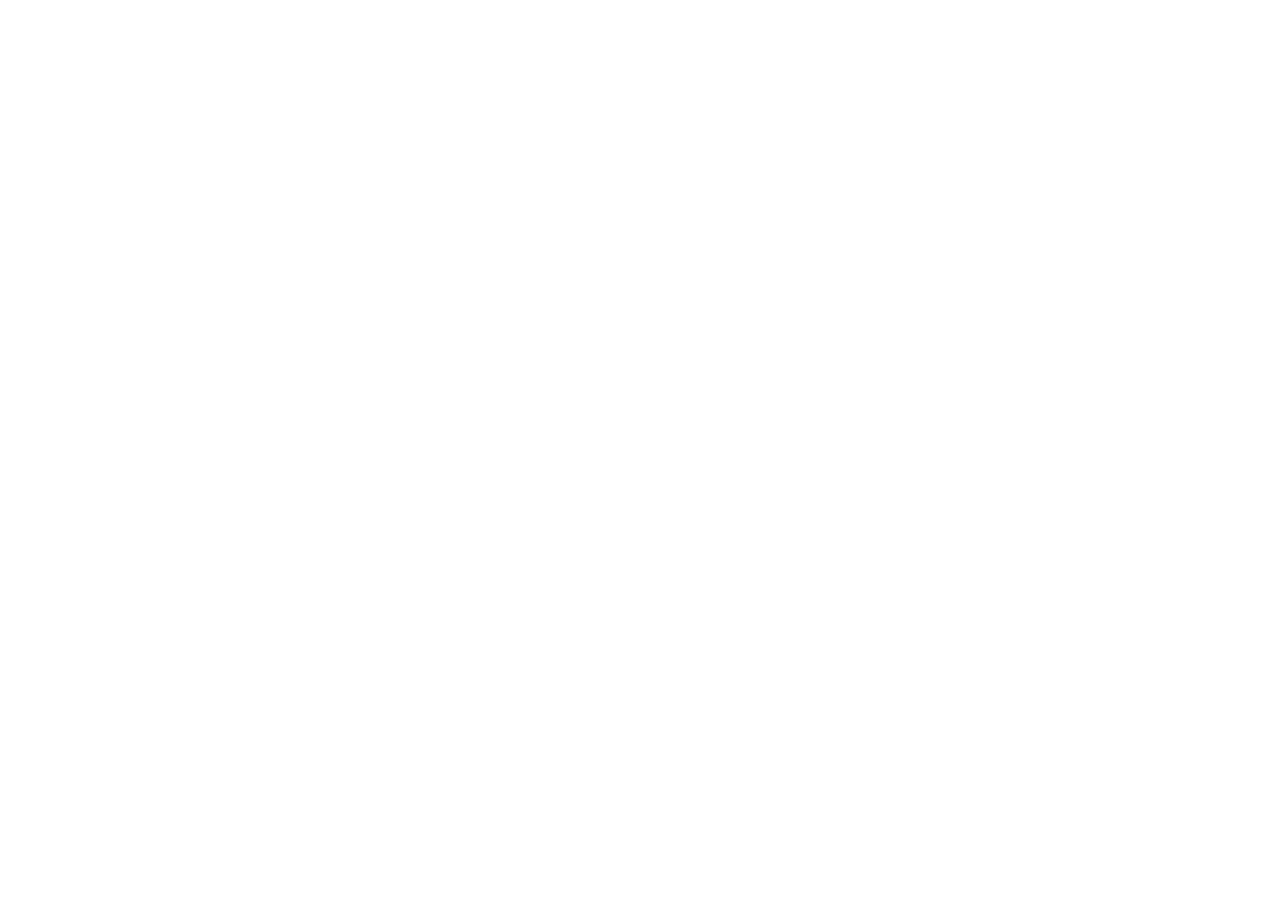
==== order.html @ 058b5568 "logo" ====
<!DOCTYPE html>
<html lang="en">
<head>
    <meta charset="UTF-8">
    <meta http-equiv="X-UA-Compatible" content="IE=edge">
    <meta name="viewport" content="width=device-width, initial-scale=1.0">
    <title>Romsem</title>
    <link rel="icon" sizes="16x16" href="./img/logo.png">
</head>
<body>
    
</body>
</html>
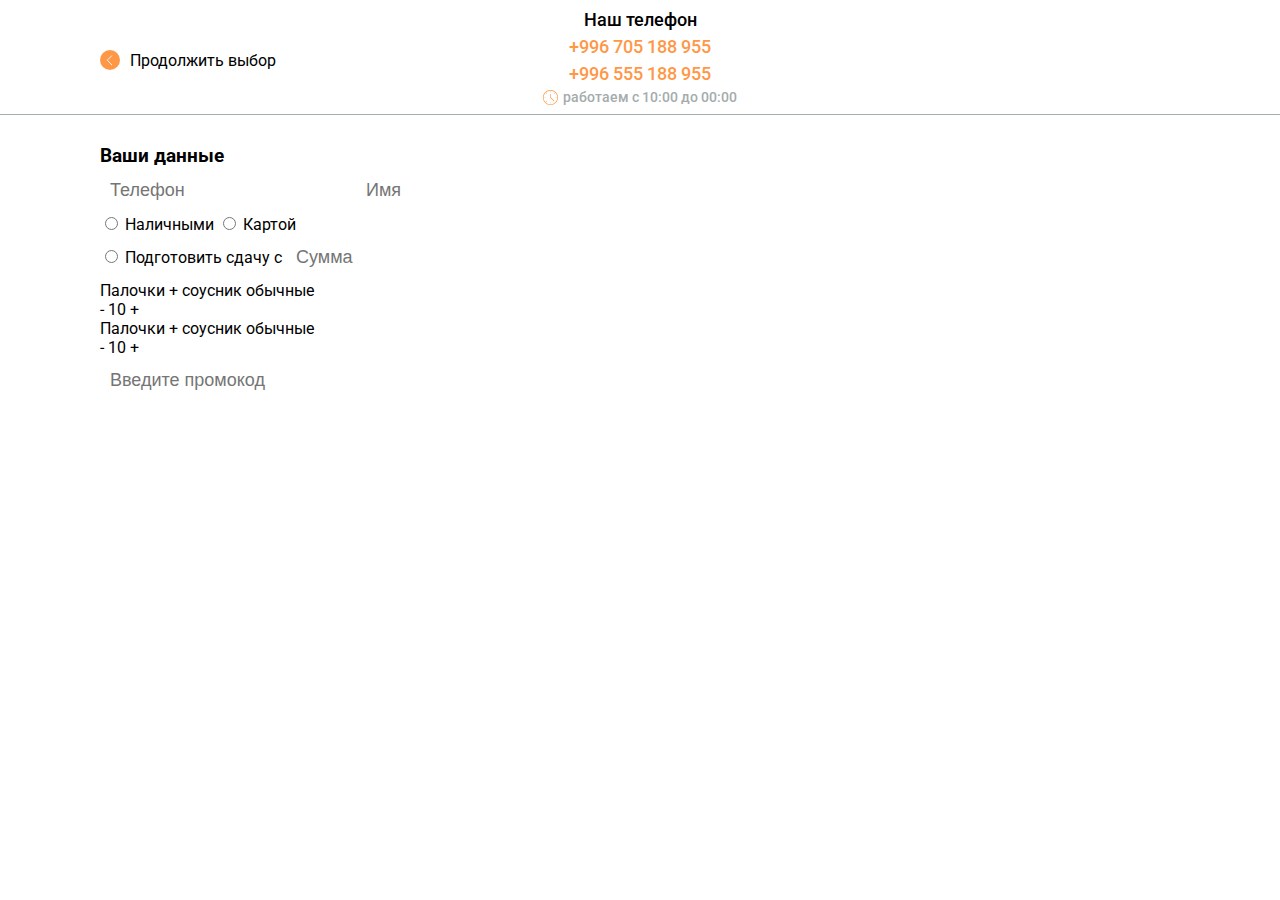
==== commit 8046a90e: "new" ====
--- a/order.html
+++ b/order.html
@@ -5,9 +5,71 @@
     <meta http-equiv="X-UA-Compatible" content="IE=edge">
     <meta name="viewport" content="width=device-width, initial-scale=1.0">
     <title>Romsem</title>
+    <link rel="stylesheet" href="./css/index.css" />
     <link rel="icon" sizes="16x16" href="./img/logo.png">
 </head>
 <body>
-    
+    <div class="oreder">
+        <header class="header">
+            <a href="./index.html" class="back">
+                <img src="./img/back.svg" alt="Продолжить выбор">
+                Продолжить выбор
+            </a>
+            <div class="contacts">
+                <h6 class="contacts__title">Наш телефон</h6>
+                <span class="contacts__phone"> +996 705 188 955</span>
+                <span class="contacts__phone"> +996 555 188 955</span>
+                <div class="contacts__time">
+                    <img src="./img/oclock.svg" alt="с 10:00 до 00:00" />
+                    <span> работаем с 10:00 до 00:00 </span>
+                </div>
+            </div>
+        </header>
+        <main>
+                <form class="order-form">
+                    <h3 class="order-form__title">
+                        Ваши данные
+                    </h3>
+                    <div class="col-6">
+                        <div class="order-form__item">
+                            <input type="text" placeholder="Телефон">
+                            <input type="text" placeholder="Имя">
+                        </div>
+                        <div class="order-form__item">
+                            <label>
+                                <input name="payment-method" type="radio">
+                                <span>Наличными</span>
+                            </label>
+                            <label>
+                                <input name="payment-method" type="radio">
+                                <span>Картой</span>
+                            </label>
+                        </div>
+                        <div class="order-form__item">
+                            <input type="radio">
+                            <span>Подготовить сдачу с</span>
+                            <input type="text" placeholder="Сумма" />
+                        </div>
+                        <div class="order-form__item">
+                            <span>Палочки + соусник обычные</span>
+                            <div>
+                                <span>-</span>
+                                <span>10</span>
+                                <span>+</span>
+                            </div>
+                        </div>
+                        <div class="order-form__item">
+                            <span>Палочки + соусник обычные</span>
+                            <div>
+                                <span>-</span>
+                                <span>10</span>
+                                <span>+</span>
+                            </div>
+                        </div>
+                        <input type="text" placeholder="Введите промокод" />
+                    </div>
+                </form>
+        </main>
+    </div>
 </body>
 </html>--- a/css/index.css
+++ b/css/index.css
@@ -0,0 +1,1888 @@
+@import url("https://fonts.googleapis.com/css2?family=Oswald:wght@300;400;500&family=Roboto:wght@100;300;400;500;700&display=swap");
+.sidebar-menu {
+  display: inline-block;
+  padding: 25px 50px;
+}
+
+.sidebar-menu hr {
+  width: 180px;
+  height: 1px;
+  background-color: #a4acad;
+  border: none;
+}
+
+.logo {
+  margin-bottom: 30px;
+}
+
+.logo__link {
+  display: -webkit-box;
+  display: -ms-flexbox;
+  display: flex;
+  -webkit-box-orient: vertical;
+  -webkit-box-direction: normal;
+      -ms-flex-direction: column;
+          flex-direction: column;
+  -webkit-box-align: center;
+      -ms-flex-align: center;
+          align-items: center;
+}
+
+.logo__text {
+  margin-top: 10px;
+  font-style: normal;
+  font-weight: normal;
+  font-size: 24px;
+  line-height: 30px;
+  color: black;
+}
+
+.logo__img {
+  width: 100px;
+  height: 100px;
+}
+
+.nav__list {
+  padding: 30px;
+}
+
+.nav__item {
+  display: -webkit-box;
+  display: -ms-flexbox;
+  display: flex;
+  -webkit-box-align: center;
+      -ms-flex-align: center;
+          align-items: center;
+  -webkit-box-pack: start;
+      -ms-flex-pack: start;
+          justify-content: flex-start;
+  margin-bottom: 30px;
+}
+
+.nav__item_locked .nav__soon {
+  display: inline;
+}
+
+.nav__icon {
+  margin-right: 20px;
+}
+
+.nav__link {
+  font-style: normal;
+  font-weight: 400;
+  font-size: 24px;
+  line-height: 1.5;
+  display: inline-block;
+  width: 100%;
+  position: relative;
+  white-space: nowrap;
+}
+
+.nav__soon {
+  font-style: normal;
+  font-weight: 400;
+  font-size: 11px;
+  line-height: 1.5;
+  display: none;
+  position: absolute;
+  right: -10px;
+  top: -10px;
+  -webkit-transform: translate(0, -50%);
+          transform: translate(0, -50%);
+  background: #eb5757;
+  border-radius: 10px;
+  padding: 2px 8px;
+  text-transform: uppercase;
+  color: #fff;
+}
+
+.header {
+  display: -webkit-box;
+  display: -ms-flexbox;
+  display: flex;
+  border-bottom: 1px solid #a4acad;
+}
+
+.header__right {
+  display: -webkit-box;
+  display: -ms-flexbox;
+  display: flex;
+  -webkit-box-align: center;
+      -ms-flex-align: center;
+          align-items: center;
+  -webkit-box-pack: justify;
+      -ms-flex-pack: justify;
+          justify-content: space-between;
+  padding: 0 40px 0 18px;
+  width: 83.33%;
+}
+
+.header__city span {
+  font-style: normal;
+  font-weight: 300;
+  font-size: 14px;
+  line-height: 1.5;
+  color: #a4acad;
+}
+
+.header__city h6 {
+  font-style: normal;
+  font-weight: 400;
+  font-size: 18px;
+  line-height: 1.5;
+  color: #000;
+}
+
+.header__search {
+  margin-left: 70px;
+  cursor: pointer;
+}
+
+.header__nav {
+  display: -webkit-box;
+  display: -ms-flexbox;
+  display: flex;
+}
+
+.header__nav ul {
+  display: -webkit-box;
+  display: -ms-flexbox;
+  display: flex;
+}
+
+.header__nav li {
+  margin-right: 10px;
+}
+
+.header__nav a {
+  font-style: normal;
+  font-weight: 400;
+  font-size: 18px;
+  line-height: 1.5;
+  color: #000;
+  -webkit-transition: 0.2s;
+  transition: 0.2s;
+}
+
+.header__nav a:hover {
+  color: #ff9846;
+}
+
+.contacts {
+  display: -webkit-box;
+  display: -ms-flexbox;
+  display: flex;
+  -webkit-box-orient: vertical;
+  -webkit-box-direction: normal;
+      -ms-flex-direction: column;
+          flex-direction: column;
+  -webkit-box-align: center;
+      -ms-flex-align: center;
+          align-items: center;
+  padding: 6px 18px;
+  border-right: 1px solid #a4acad;
+}
+
+.contacts__title {
+  font-style: normal;
+  font-weight: 500;
+  font-size: 18px;
+  line-height: 1.5;
+  color: #000;
+}
+
+.contacts__phone {
+  font-style: normal;
+  font-weight: 500;
+  font-size: 18px;
+  line-height: 1.5;
+  color: #ff9846;
+}
+
+.contacts__time {
+  display: -webkit-box;
+  display: -ms-flexbox;
+  display: flex;
+}
+
+.contacts__time span {
+  font-style: normal;
+  font-weight: 500;
+  font-size: 14px;
+  line-height: 1.5;
+  color: #a4acad;
+  margin-left: 5px;
+  white-space: nowrap;
+}
+
+.slider .swiper {
+  width: 100%;
+  max-width: 950px;
+  padding-bottom: 30px;
+}
+
+.slider .swiper img {
+  width: 100%;
+  height: 490px;
+}
+
+.slider .swiper-pagination-bullet {
+  cursor: pointer;
+  border-radius: 50%;
+  -webkit-transition: 0.2s;
+  transition: 0.2s;
+}
+
+.slider .swiper-pagination-bullet.swiper-pagination-bullet-active {
+  background: #ff9846;
+  width: 10px;
+  height: 10px;
+}
+
+.menu {
+  padding-top: 30px;
+}
+
+.menu .row {
+  margin: 0 -15px;
+}
+
+.menu-item {
+  position: relative;
+  border-radius: 5px;
+  overflow: hidden;
+  cursor: pointer;
+  height: 200px;
+  margin: 15px;
+}
+
+.menu-item__title {
+  font-style: normal;
+  font-weight: 500;
+  font-size: 24px;
+  line-height: 1.5;
+  position: absolute;
+  left: 10px;
+  bottom: 10px;
+  z-index: 1;
+  color: #fff;
+}
+
+.menu-item img {
+  -webkit-transition: 0.2s;
+  transition: 0.2s;
+  width: 100%;
+  height: 100%;
+  -o-object-fit: cover;
+     object-fit: cover;
+}
+
+.menu-item img:hover {
+  -webkit-transform: scale(1.1);
+          transform: scale(1.1);
+}
+
+.products-filter {
+  display: -webkit-box;
+  display: -ms-flexbox;
+  display: flex;
+  margin: 30px 0;
+}
+
+.products-filter__item {
+  font-style: normal;
+  font-weight: 500;
+  font-size: 24px;
+  line-height: 1.5;
+  position: relative;
+  color: #a4acad;
+  margin-right: 30px;
+}
+
+.products-filter__item::before {
+  content: "";
+  position: absolute;
+  left: 0;
+  bottom: 0;
+  width: 100%;
+  height: 2px;
+  background-color: #a4acad;
+}
+
+.products-filter__item_active {
+  color: #000;
+}
+
+.products-filter__item_active::before {
+  display: none;
+}
+
+.products-swiper {
+  overflow: hidden;
+}
+
+.products-slider {
+  position: relative;
+}
+
+.products-slider img {
+  width: 100%;
+  margin-bottom: 30px;
+}
+
+.products-slider .swiper-button-prev,
+.products-slider .swiper-button-next {
+  background-color: #000;
+  color: #fff;
+  width: 60px;
+  height: 60px;
+  border-radius: 50%;
+}
+
+.products-slider .swiper-button-prev::after,
+.products-slider .swiper-button-next::after {
+  font-size: 24px;
+}
+
+.products-slider .swiper-button-prev {
+  left: -80px;
+}
+
+.products-slider .swiper-button-next {
+  right: -80px;
+}
+
+.products-item {
+  padding: 10px 40px;
+  background-color: #fff;
+}
+
+.products-item h3 {
+  font-style: normal;
+  font-weight: 500;
+  font-size: 24px;
+  line-height: 1.5;
+  color: #000;
+  margin-bottom: 30px;
+}
+
+.products-item p {
+  font-style: normal;
+  font-weight: 400;
+  font-size: 18px;
+  line-height: 1.5;
+  color: #a4acad;
+  margin-bottom: 20px;
+}
+
+.products-item div {
+  display: -webkit-box;
+  display: -ms-flexbox;
+  display: flex;
+  -webkit-box-align: center;
+      -ms-flex-align: center;
+          align-items: center;
+  -webkit-box-pack: justify;
+      -ms-flex-pack: justify;
+          justify-content: space-between;
+  padding-top: 10px;
+  border-top: 2px solid #a4acad;
+}
+
+.products-item span {
+  font-style: normal;
+  font-weight: 500;
+  font-size: 24px;
+  line-height: 1.5;
+  color: #000;
+}
+
+.products-item button {
+  font-style: normal;
+  font-weight: 500;
+  font-size: 24px;
+  line-height: 1.5;
+  padding: 5px 40px;
+  background: #f46d40;
+  border-radius: 5px;
+  color: #f2f2f2;
+  border: none;
+  cursor: pointer;
+}
+
+.about {
+  padding: 50px 0 60px;
+  color: #000;
+  position: relative;
+  overflow: hidden;
+}
+
+.about::before {
+  content: "";
+  position: absolute;
+  left: 0;
+  top: 0;
+  height: 100%;
+  width: 100%;
+  background-color: rgba(242, 242, 242, 0.7);
+  z-index: 1;
+  -webkit-transition: 0.3s;
+  transition: 0.3s;
+}
+
+.about.active::before {
+  top: 100%;
+}
+
+.about__title {
+  font-style: normal;
+  font-weight: 700;
+  font-size: 24px;
+  line-height: 1.5;
+}
+
+.about__description, .about__list {
+  font-style: normal;
+  font-weight: 400;
+  font-size: 18px;
+  line-height: 1.5;
+}
+
+.about__list {
+  margin: 10px 0;
+}
+
+.about__list li {
+  position: relative;
+  padding-left: 30px;
+}
+
+.about__list li::before {
+  content: "";
+  position: absolute;
+  left: 15px;
+  top: 50%;
+  -webkit-transform: translate(-50%, -50%);
+          transform: translate(-50%, -50%);
+  width: 8px;
+  height: 8px;
+  border-radius: 50%;
+  background-color: #a4acad;
+}
+
+.about__more {
+  font-style: normal;
+  font-weight: 400;
+  font-size: 24px;
+  line-height: 1.5;
+  display: -webkit-box;
+  display: -ms-flexbox;
+  display: flex;
+  -webkit-box-align: center;
+      -ms-flex-align: center;
+          align-items: center;
+  -webkit-box-pack: start;
+      -ms-flex-pack: start;
+          justify-content: flex-start;
+  position: relative;
+  z-index: 2;
+  margin: 50px auto 0;
+  color: #f46d40;
+  border: none;
+  cursor: pointer;
+  -webkit-transition: 0.3s;
+  transition: 0.3s;
+  padding: 6px 20px 5px;
+  border-radius: 10px;
+}
+
+.about__more.active {
+  background-color: #f46d40;
+  color: #fff;
+}
+
+.about__more.active svg {
+  fill: #fff;
+  -webkit-transform: rotate(180deg);
+          transform: rotate(180deg);
+}
+
+.about__more svg {
+  -webkit-transition: 0.3s;
+  transition: 0.3s;
+  margin-left: 10px;
+}
+
+.about__description {
+  position: relative;
+}
+
+.about__description:last-of-type {
+  max-height: 80px;
+  overflow: hidden;
+  -webkit-transition: 0.3s;
+  transition: 0.3s;
+}
+
+.about__description:last-of-type::before {
+  content: "";
+  position: absolute;
+  bottom: -25px;
+  left: 0;
+  width: 100%;
+  height: 25px;
+  -webkit-transition: 0.3s;
+  transition: 0.3s;
+  -webkit-box-shadow: 0 0 40px 35px rgba(242, 242, 242, 0.7);
+          box-shadow: 0 0 40px 35px rgba(242, 242, 242, 0.7);
+}
+
+.about__description:last-of-type.active {
+  max-height: 1000px;
+}
+
+.about__description:last-of-type.active::before {
+  bottom: -100%;
+}
+
+.footer {
+  padding: 30px 100px 0;
+  max-width: 1170px;
+  margin: 0 auto;
+}
+
+.footer__row {
+  display: -webkit-box;
+  display: -ms-flexbox;
+  display: flex;
+  -ms-flex-wrap: wrap;
+      flex-wrap: wrap;
+  border-top: 2px solid #a4acad;
+  padding-top: 20px;
+}
+
+.footer-item {
+  width: 33.33%;
+  padding-bottom: 60px;
+}
+
+.footer-nav__item {
+  margin-top: 20px;
+}
+
+.footer-nav__link {
+  font-style: normal;
+  font-weight: 400;
+  font-size: 18px;
+  line-height: 1.5;
+  color: #000;
+  position: relative;
+}
+
+.footer-nav__link::before {
+  content: " ";
+  position: absolute;
+  left: 0;
+  bottom: -2px;
+  width: 100%;
+  height: 2px;
+  -webkit-transform: scale(0);
+          transform: scale(0);
+  background-color: #000;
+  -webkit-transition: 0.3s;
+  transition: 0.3s;
+}
+
+.footer-nav__link:hover::before {
+  -webkit-transform: scale(1);
+          transform: scale(1);
+}
+
+.footer-contacts {
+  border-right: 2px solid #a4acad;
+  border-left: 2px solid #a4acad;
+  -webkit-box-sizing: border-box;
+          box-sizing: border-box;
+  padding: 0 40px;
+}
+
+.footer-contacts__title {
+  font-style: normal;
+  font-weight: 500;
+  font-size: 18px;
+  line-height: 1.5;
+  color: #000;
+}
+
+.footer-contacts input {
+  font-style: normal;
+  font-weight: 500;
+  font-size: 18px;
+  line-height: 1.5;
+  color: #a4acad;
+  background-color: transparent;
+  border: none;
+  outline: none;
+  margin: 10px 0 20px;
+}
+
+.footer-contacts input::-webkit-outer-spin-button, .footer-contacts input::-webkit-inner-spin-button {
+  -webkit-appearance: none;
+  margin: 0;
+}
+
+.footer-contacts input[type="number"] {
+  -moz-appearance: textfield;
+}
+
+.footer-contacts__icons {
+  margin-top: 10px;
+  display: -webkit-box;
+  display: -ms-flexbox;
+  display: flex;
+}
+
+.footer-contacts__item {
+  margin-right: 30px;
+  opacity: 0.3;
+  -webkit-transition: 0.2s;
+  transition: 0.2s;
+}
+
+.footer-contacts__item:hover {
+  opacity: 1;
+}
+
+.footer-contacts__description {
+  font-style: normal;
+  font-weight: 400;
+  font-size: 18px;
+  line-height: 1.5;
+  color: #a4acad;
+}
+
+.footer-numbers {
+  padding: 0 40px 40px;
+  -webkit-box-sizing: border-box;
+          box-sizing: border-box;
+}
+
+.footer-numbers__link {
+  font-style: normal;
+  font-weight: 400;
+  font-size: 18px;
+  line-height: 1.5;
+  color: #a4acad;
+}
+
+.sidebar-cart {
+  padding: 55px 100px 55px 40px;
+  min-width: 430px;
+}
+
+.sidebar-cart__empty {
+  background: #f2f2f2;
+  border-radius: 5px;
+  max-width: 290px;
+  padding: 10px 0 0;
+  text-align: center;
+}
+
+.sidebar-cart h3 {
+  font-style: normal;
+  font-weight: 500;
+  font-size: 24px;
+  line-height: 1.5;
+  color: #000;
+  margin-bottom: 10px;
+}
+
+.sidebar-cart span {
+  font-style: normal;
+  font-weight: 400;
+  font-size: 18px;
+  line-height: 1.5;
+  color: #a4acad;
+}
+
+.sidebar-cart__delivery {
+  font-style: normal;
+  font-weight: 400;
+  font-size: 14px;
+  line-height: 1.5;
+  background: #ff9846;
+  border-radius: 0px 0px 5px 5px;
+  padding: 10px 30px;
+  margin-top: 30px;
+  color: #f2f2f2;
+}
+
+.sidebar-map {
+  position: relative;
+  margin-top: 20px;
+  max-width: 290px;
+  text-align: center;
+  background: #f2f2f2;
+  border-radius: 5px;
+  overflow: hidden;
+  padding-bottom: 7px;
+}
+
+.sidebar-map__geo {
+  display: -webkit-box;
+  display: -ms-flexbox;
+  display: flex;
+  -webkit-box-align: center;
+      -ms-flex-align: center;
+          align-items: center;
+  -webkit-box-pack: center;
+      -ms-flex-pack: center;
+          justify-content: center;
+  position: absolute;
+  left: 50%;
+  top: 50%;
+  background-color: #ff9846;
+  width: 60px;
+  height: 60px;
+  border-radius: 50%;
+  -webkit-transform: translate(-50%, -50%);
+          transform: translate(-50%, -50%);
+}
+
+.sidebar-map h4 {
+  font-style: normal;
+  font-weight: 500;
+  font-size: 24px;
+  line-height: 1.5;
+  margin-top: 40px;
+  color: #000;
+}
+
+main {
+  width: 1170px;
+  margin: 0 auto;
+}
+
+.reviews__container {
+  max-width: 1110px;
+  height: 1000px;
+  margin: 0 auto;
+}
+
+.reviews__title {
+  padding: 50px 0 0 0;
+  display: -webkit-box;
+  display: -ms-flexbox;
+  display: flex;
+  -webkit-box-pack: justify;
+      -ms-flex-pack: justify;
+          justify-content: space-between;
+  margin: 0 0 50px 0;
+}
+
+.reviews__title h3 {
+  font-style: normal;
+  font-weight: 500;
+  font-size: 24px;
+  line-height: 1.5;
+  color: #000;
+}
+
+.reviews__title button {
+  margin: 10px 0 0 0;
+  background-color: #000;
+  border-radius: 5px;
+  padding: 5px 25px;
+  font-style: normal;
+  font-weight: 400;
+  font-size: 18px;
+  line-height: 1.5;
+  color: #fff;
+}
+
+.reviews__item {
+  background-color: #fff;
+  margin: 0 0 25px 0;
+  padding: 10px;
+}
+
+.reviews__item__title {
+  display: -webkit-box;
+  display: -ms-flexbox;
+  display: flex;
+  -webkit-box-align: center;
+      -ms-flex-align: center;
+          align-items: center;
+  padding: 0 0 20px 0;
+}
+
+.reviews__item__title h4 {
+  padding: 0 25px 0 0;
+  font-style: normal;
+  font-weight: 500;
+  font-size: 24px;
+  line-height: 1.5;
+  color: #000;
+}
+
+.reviews__item__title h5 {
+  font-style: normal;
+  font-weight: 500;
+  font-size: 18px;
+  line-height: 1.5;
+  color: #a4acad;
+}
+
+.reviews__item__title__text p {
+  font-style: normal;
+  font-weight: 400;
+  font-size: 18px;
+  line-height: 1.5;
+  color: #000;
+}
+
+.goods__header {
+  display: -webkit-box;
+  display: -ms-flexbox;
+  display: flex;
+  -webkit-box-pack: justify;
+      -ms-flex-pack: justify;
+          justify-content: space-between;
+}
+
+.goods__title {
+  display: -webkit-box;
+  display: -ms-flexbox;
+  display: flex;
+  -webkit-box-align: center;
+      -ms-flex-align: center;
+          align-items: center;
+}
+
+.goods__title img {
+  width: 40px;
+  height: 43px;
+  margin-right: 20px;
+}
+
+.goods__title h3 {
+  font-style: normal;
+  font-weight: 400;
+  font-size: 36px;
+  line-height: 1.5;
+  color: #000;
+}
+
+.goods-sort {
+  position: relative;
+  background-color: #fff;
+  border-radius: 15px;
+  padding: 10px 15px;
+  cursor: pointer;
+  z-index: 2;
+}
+
+.goods-sort__label {
+  font-style: normal;
+  font-weight: 300;
+  font-size: 14px;
+  line-height: 1.5;
+  color: #a4acad;
+}
+
+.goods-sort__current {
+  font-style: normal;
+  font-weight: 400;
+  font-size: 18px;
+  line-height: 1.5;
+  display: inline-block;
+  color: #000;
+}
+
+.goods-sort__wrapper {
+  position: relative;
+  z-index: 1;
+  min-width: 200px;
+  display: -webkit-box;
+  display: -ms-flexbox;
+  display: flex;
+  -webkit-box-pack: justify;
+      -ms-flex-pack: justify;
+          justify-content: space-between;
+  -webkit-box-align: center;
+      -ms-flex-align: center;
+          align-items: center;
+}
+
+.goods-sort__wrapper img {
+  margin-left: 30px;
+}
+
+.goods-sort ul {
+  position: absolute;
+  top: -20px;
+  left: -15px;
+  width: 100%;
+  opacity: 0;
+  visibility: hidden;
+  z-index: -1;
+  background-color: #fff;
+  border-radius: 0 0 15px 15px;
+  padding: 10px 15px;
+  -webkit-transition: 0.2s;
+  transition: 0.2s;
+  -webkit-box-shadow: 0 20px 18px 6px rgba(0, 0, 0, 0.09);
+          box-shadow: 0 20px 18px 6px rgba(0, 0, 0, 0.09);
+}
+
+.goods-sort ul.active {
+  top: 20px;
+  opacity: 1;
+  visibility: visible;
+}
+
+.goods-sort__item {
+  font-style: normal;
+  font-weight: 400;
+  font-size: 18px;
+  line-height: 1.5;
+  margin-top: 20px;
+}
+
+.goods-sort__item_active {
+  color: #ff9846;
+}
+
+.goods-sort__item:first-of-type {
+  border-top: 2px solid #a4acad;
+  padding-top: 10px;
+  margin-top: 10px;
+}
+
+.goods__items {
+  display: -webkit-box;
+  display: -ms-flexbox;
+  display: flex;
+  -ms-flex-wrap: wrap;
+      flex-wrap: wrap;
+  margin: 0 -21px;
+}
+
+.goods .col-4 {
+  padding: 21px;
+  -webkit-box-sizing: border-box;
+          box-sizing: border-box;
+}
+
+.goods-item {
+  padding: 10px 10px;
+  background-color: #fff;
+}
+
+.goods-item img {
+  width: 100%;
+}
+
+.goods-item h3 {
+  font-style: normal;
+  font-weight: 500;
+  font-size: 24px;
+  line-height: 1.5;
+  color: #000;
+  margin-bottom: 30px;
+}
+
+.goods-item p {
+  font-style: normal;
+  font-weight: 400;
+  font-size: 18px;
+  line-height: 1.5;
+  color: #a4acad;
+  margin-bottom: 20px;
+}
+
+.goods-item div {
+  display: -webkit-box;
+  display: -ms-flexbox;
+  display: flex;
+  -webkit-box-align: center;
+      -ms-flex-align: center;
+          align-items: center;
+  -webkit-box-pack: justify;
+      -ms-flex-pack: justify;
+          justify-content: space-between;
+  padding-top: 10px;
+  border-top: 2px solid #a4acad;
+}
+
+.goods-item span {
+  font-style: normal;
+  font-weight: 500;
+  font-size: 24px;
+  line-height: 1.5;
+  color: #000;
+}
+
+.goods-item button {
+  font-style: normal;
+  font-weight: 500;
+  font-size: 24px;
+  line-height: 1.5;
+  padding: 5px 40px;
+  background: #f46d40;
+  border-radius: 5px;
+  color: #f2f2f2;
+  border: none;
+  cursor: pointer;
+}
+
+/**
+ * Swiper 7.3.1
+ * Most modern mobile touch slider and framework with hardware accelerated transitions
+ * https://swiperjs.com
+ *
+ * Copyright 2014-2021 Vladimir Kharlampidi
+ *
+ * Released under the MIT License
+ *
+ * Released on: November 24, 2021
+ */
+@font-face {
+  font-family: swiper-icons;
+  src: url("data:application/font-woff;charset=utf-8;base64, [base64]//wADZ2x5ZgAAAywAAADMAAAD2MHtryVoZWFkAAABbAAAADAAAAA2E2+eoWhoZWEAAAGcAAAAHwAAACQC9gDzaG10eAAAAigAAAAZAAAArgJkABFsb2NhAAAC0AAAAFoAAABaFQAUGG1heHAAAAG8AAAAHwAAACAAcABAbmFtZQAAA/gAAAE5AAACXvFdBwlwb3N0AAAFNAAAAGIAAACE5s74hXjaY2BkYGAAYpf5Hu/j+W2+MnAzMYDAzaX6QjD6/4//Bxj5GA8AuRwMYGkAPywL13jaY2BkYGA88P8Agx4j+/8fQDYfA1AEBWgDAIB2BOoAeNpjYGRgYNBh4GdgYgABEMnIABJzYNADCQAACWgAsQB42mNgYfzCOIGBlYGB0YcxjYGBwR1Kf2WQZGhhYGBiYGVmgAFGBiQQkOaawtDAoMBQxXjg/wEGPcYDDA4wNUA2CCgwsAAAO4EL6gAAeNpj2M0gyAACqxgGNWBkZ2D4/wMA+xkDdgAAAHjaY2BgYGaAYBkGRgYQiAHyGMF8FgYHIM3DwMHABGQrMOgyWDLEM1T9/w8UBfEMgLzE////P/5//f/V/xv+r4eaAAeMbAxwIUYmIMHEgKYAYjUcsDAwsLKxc3BycfPw8jEQA/[base64]/uznmfPFBNODM2K7MTQ45YEAZqGP81AmGGcF3iPqOop0r1SPTaTbVkfUe4HXj97wYE+yNwWYxwWu4v1ugWHgo3S1XdZEVqWM7ET0cfnLGxWfkgR42o2PvWrDMBSFj/IHLaF0zKjRgdiVMwScNRAoWUoH78Y2icB/yIY09An6AH2Bdu/UB+yxopYshQiEvnvu0dURgDt8QeC8PDw7Fpji3fEA4z/PEJ6YOB5hKh4dj3EvXhxPqH/SKUY3rJ7srZ4FZnh1PMAtPhwP6fl2PMJMPDgeQ4rY8YT6Gzao0eAEA409DuggmTnFnOcSCiEiLMgxCiTI6Cq5DZUd3Qmp10vO0LaLTd2cjN4fOumlc7lUYbSQcZFkutRG7g6JKZKy0RmdLY680CDnEJ+UMkpFFe1RN7nxdVpXrC4aTtnaurOnYercZg2YVmLN/d/gczfEimrE/fs/bOuq29Zmn8tloORaXgZgGa78yO9/cnXm2BpaGvq25Dv9S4E9+5SIc9PqupJKhYFSSl47+Qcr1mYNAAAAeNptw0cKwkAAAMDZJA8Q7OUJvkLsPfZ6zFVERPy8qHh2YER+3i/BP83vIBLLySsoKimrqKqpa2hp6+jq6RsYGhmbmJqZSy0sraxtbO3sHRydnEMU4uR6yx7JJXveP7WrDycAAAAAAAH//wACeNpjYGRgYOABYhkgZgJCZgZNBkYGLQZtIJsFLMYAAAw3ALgAeNolizEKgDAQBCchRbC2sFER0YD6qVQiBCv/H9ezGI6Z5XBAw8CBK/m5iQQVauVbXLnOrMZv2oLdKFa8Pjuru2hJzGabmOSLzNMzvutpB3N42mNgZGBg4GKQYzBhYMxJLMlj4GBgAYow/P/PAJJhLM6sSoWKfWCAAwDAjgbRAAB42mNgYGBkAIIbCZo5IPrmUn0hGA0AO8EFTQAA");
+  font-weight: 400;
+  font-style: normal;
+}
+
+:root {
+  --swiper-theme-color:#007aff;
+}
+
+.swiper {
+  margin-left: auto;
+  margin-right: auto;
+  position: relative;
+  overflow: hidden;
+  list-style: none;
+  padding: 0;
+  z-index: 1;
+}
+
+.swiper-vertical > .swiper-wrapper {
+  -webkit-box-orient: vertical;
+  -webkit-box-direction: normal;
+      -ms-flex-direction: column;
+          flex-direction: column;
+}
+
+.swiper-wrapper {
+  position: relative;
+  width: 100%;
+  height: 100%;
+  z-index: 1;
+  display: -webkit-box;
+  display: -ms-flexbox;
+  display: flex;
+  -webkit-transition-property: -webkit-transform;
+  transition-property: -webkit-transform;
+  transition-property: transform;
+  transition-property: transform, -webkit-transform;
+  -webkit-box-sizing: content-box;
+          box-sizing: content-box;
+}
+
+.swiper-android .swiper-slide, .swiper-wrapper {
+  -webkit-transform: translate3d(0px, 0, 0);
+          transform: translate3d(0px, 0, 0);
+}
+
+.swiper-pointer-events {
+  -ms-touch-action: pan-y;
+      touch-action: pan-y;
+}
+
+.swiper-pointer-events.swiper-vertical {
+  -ms-touch-action: pan-x;
+      touch-action: pan-x;
+}
+
+.swiper-slide {
+  -ms-flex-negative: 0;
+      flex-shrink: 0;
+  width: 100%;
+  height: 100%;
+  position: relative;
+  -webkit-transition-property: -webkit-transform;
+  transition-property: -webkit-transform;
+  transition-property: transform;
+  transition-property: transform, -webkit-transform;
+}
+
+.swiper-slide-invisible-blank {
+  visibility: hidden;
+}
+
+.swiper-autoheight, .swiper-autoheight .swiper-slide {
+  height: auto;
+}
+
+.swiper-autoheight .swiper-wrapper {
+  -webkit-box-align: start;
+      -ms-flex-align: start;
+          align-items: flex-start;
+  -webkit-transition-property: height,-webkit-transform;
+  transition-property: height,-webkit-transform;
+  transition-property: transform,height;
+  transition-property: transform,height,-webkit-transform;
+}
+
+.swiper-3d, .swiper-3d.swiper-css-mode .swiper-wrapper {
+  -webkit-perspective: 1200px;
+          perspective: 1200px;
+}
+
+.swiper-3d .swiper-cube-shadow, .swiper-3d .swiper-slide, .swiper-3d .swiper-slide-shadow, .swiper-3d .swiper-slide-shadow-bottom, .swiper-3d .swiper-slide-shadow-left, .swiper-3d .swiper-slide-shadow-right, .swiper-3d .swiper-slide-shadow-top, .swiper-3d .swiper-wrapper {
+  -webkit-transform-style: preserve-3d;
+          transform-style: preserve-3d;
+}
+
+.swiper-3d .swiper-slide-shadow, .swiper-3d .swiper-slide-shadow-bottom, .swiper-3d .swiper-slide-shadow-left, .swiper-3d .swiper-slide-shadow-right, .swiper-3d .swiper-slide-shadow-top {
+  position: absolute;
+  left: 0;
+  top: 0;
+  width: 100%;
+  height: 100%;
+  pointer-events: none;
+  z-index: 10;
+}
+
+.swiper-3d .swiper-slide-shadow {
+  background: rgba(0, 0, 0, 0.15);
+}
+
+.swiper-3d .swiper-slide-shadow-left {
+  background-image: -webkit-gradient(linear, right top, left top, from(rgba(0, 0, 0, 0.5)), to(rgba(0, 0, 0, 0)));
+  background-image: linear-gradient(to left, rgba(0, 0, 0, 0.5), rgba(0, 0, 0, 0));
+}
+
+.swiper-3d .swiper-slide-shadow-right {
+  background-image: -webkit-gradient(linear, left top, right top, from(rgba(0, 0, 0, 0.5)), to(rgba(0, 0, 0, 0)));
+  background-image: linear-gradient(to right, rgba(0, 0, 0, 0.5), rgba(0, 0, 0, 0));
+}
+
+.swiper-3d .swiper-slide-shadow-top {
+  background-image: -webkit-gradient(linear, left bottom, left top, from(rgba(0, 0, 0, 0.5)), to(rgba(0, 0, 0, 0)));
+  background-image: linear-gradient(to top, rgba(0, 0, 0, 0.5), rgba(0, 0, 0, 0));
+}
+
+.swiper-3d .swiper-slide-shadow-bottom {
+  background-image: -webkit-gradient(linear, left top, left bottom, from(rgba(0, 0, 0, 0.5)), to(rgba(0, 0, 0, 0)));
+  background-image: linear-gradient(to bottom, rgba(0, 0, 0, 0.5), rgba(0, 0, 0, 0));
+}
+
+.swiper-css-mode > .swiper-wrapper {
+  overflow: auto;
+  scrollbar-width: none;
+  -ms-overflow-style: none;
+}
+
+.swiper-css-mode > .swiper-wrapper::-webkit-scrollbar {
+  display: none;
+}
+
+.swiper-css-mode > .swiper-wrapper > .swiper-slide {
+  scroll-snap-align: start start;
+}
+
+.swiper-horizontal.swiper-css-mode > .swiper-wrapper {
+  -ms-scroll-snap-type: x mandatory;
+      scroll-snap-type: x mandatory;
+}
+
+.swiper-vertical.swiper-css-mode > .swiper-wrapper {
+  -ms-scroll-snap-type: y mandatory;
+      scroll-snap-type: y mandatory;
+}
+
+.swiper-centered > .swiper-wrapper::before {
+  content: '';
+  -ms-flex-negative: 0;
+      flex-shrink: 0;
+  -webkit-box-ordinal-group: 10000;
+      -ms-flex-order: 9999;
+          order: 9999;
+}
+
+.swiper-centered.swiper-horizontal > .swiper-wrapper > .swiper-slide:first-child {
+  -webkit-margin-start: var(--swiper-centered-offset-before);
+          margin-inline-start: var(--swiper-centered-offset-before);
+}
+
+.swiper-centered.swiper-horizontal > .swiper-wrapper::before {
+  height: 100%;
+  min-height: 1px;
+  width: var(--swiper-centered-offset-after);
+}
+
+.swiper-centered.swiper-vertical > .swiper-wrapper > .swiper-slide:first-child {
+  -webkit-margin-before: var(--swiper-centered-offset-before);
+          margin-block-start: var(--swiper-centered-offset-before);
+}
+
+.swiper-centered.swiper-vertical > .swiper-wrapper::before {
+  width: 100%;
+  min-width: 1px;
+  height: var(--swiper-centered-offset-after);
+}
+
+.swiper-centered > .swiper-wrapper > .swiper-slide {
+  scroll-snap-align: center center;
+}
+
+.swiper-virtual.swiper-css-mode .swiper-wrapper::after {
+  content: '';
+  position: absolute;
+  left: 0;
+  top: 0;
+  pointer-events: none;
+}
+
+.swiper-virtual.swiper-css-mode.swiper-horizontal .swiper-wrapper::after {
+  height: 1px;
+  width: var(--swiper-virtual-size);
+}
+
+.swiper-virtual.swiper-css-mode.swiper-vertical .swiper-wrapper::after {
+  width: 1px;
+  height: var(--swiper-virtual-size);
+}
+
+:root {
+  --swiper-navigation-size:44px;
+}
+
+.swiper-button-next, .swiper-button-prev {
+  position: absolute;
+  top: 50%;
+  width: calc(var(--swiper-navigation-size)/ 44 * 27);
+  height: var(--swiper-navigation-size);
+  margin-top: calc(0px - (var(--swiper-navigation-size)/ 2));
+  z-index: 10;
+  cursor: pointer;
+  display: -webkit-box;
+  display: -ms-flexbox;
+  display: flex;
+  -webkit-box-align: center;
+      -ms-flex-align: center;
+          align-items: center;
+  -webkit-box-pack: center;
+      -ms-flex-pack: center;
+          justify-content: center;
+  color: var(--swiper-navigation-color, var(--swiper-theme-color));
+}
+
+.swiper-button-next.swiper-button-disabled, .swiper-button-prev.swiper-button-disabled {
+  opacity: .35;
+  cursor: auto;
+  pointer-events: none;
+}
+
+.swiper-button-next:after, .swiper-button-prev:after {
+  font-family: swiper-icons;
+  font-size: var(--swiper-navigation-size);
+  text-transform: none !important;
+  letter-spacing: 0;
+  text-transform: none;
+  font-variant: initial;
+  line-height: 1;
+}
+
+.swiper-button-prev, .swiper-rtl .swiper-button-next {
+  left: 10px;
+  right: auto;
+}
+
+.swiper-button-prev:after, .swiper-rtl .swiper-button-next:after {
+  content: 'prev';
+}
+
+.swiper-button-next, .swiper-rtl .swiper-button-prev {
+  right: 10px;
+  left: auto;
+}
+
+.swiper-button-next:after, .swiper-rtl .swiper-button-prev:after {
+  content: 'next';
+}
+
+.swiper-button-lock {
+  display: none;
+}
+
+.swiper-pagination {
+  position: absolute;
+  text-align: center;
+  -webkit-transition: .3s opacity;
+  transition: .3s opacity;
+  -webkit-transform: translate3d(0, 0, 0);
+          transform: translate3d(0, 0, 0);
+  z-index: 10;
+}
+
+.swiper-pagination.swiper-pagination-hidden {
+  opacity: 0;
+}
+
+.swiper-horizontal > .swiper-pagination-bullets, .swiper-pagination-bullets.swiper-pagination-horizontal, .swiper-pagination-custom, .swiper-pagination-fraction {
+  bottom: 10px;
+  left: 0;
+  width: 100%;
+}
+
+.swiper-pagination-bullets-dynamic {
+  overflow: hidden;
+  font-size: 0;
+}
+
+.swiper-pagination-bullets-dynamic .swiper-pagination-bullet {
+  -webkit-transform: scale(0.33);
+          transform: scale(0.33);
+  position: relative;
+}
+
+.swiper-pagination-bullets-dynamic .swiper-pagination-bullet-active {
+  -webkit-transform: scale(1);
+          transform: scale(1);
+}
+
+.swiper-pagination-bullets-dynamic .swiper-pagination-bullet-active-main {
+  -webkit-transform: scale(1);
+          transform: scale(1);
+}
+
+.swiper-pagination-bullets-dynamic .swiper-pagination-bullet-active-prev {
+  -webkit-transform: scale(0.66);
+          transform: scale(0.66);
+}
+
+.swiper-pagination-bullets-dynamic .swiper-pagination-bullet-active-prev-prev {
+  -webkit-transform: scale(0.33);
+          transform: scale(0.33);
+}
+
+.swiper-pagination-bullets-dynamic .swiper-pagination-bullet-active-next {
+  -webkit-transform: scale(0.66);
+          transform: scale(0.66);
+}
+
+.swiper-pagination-bullets-dynamic .swiper-pagination-bullet-active-next-next {
+  -webkit-transform: scale(0.33);
+          transform: scale(0.33);
+}
+
+.swiper-pagination-bullet {
+  width: var(--swiper-pagination-bullet-width, var(--swiper-pagination-bullet-size, 8px));
+  height: var(--swiper-pagination-bullet-height, var(--swiper-pagination-bullet-size, 8px));
+  display: inline-block;
+  border-radius: 50%;
+  background: var(--swiper-pagination-bullet-inactive-color, #000);
+  opacity: var(--swiper-pagination-bullet-inactive-opacity, 0.2);
+}
+
+button.swiper-pagination-bullet {
+  border: none;
+  margin: 0;
+  padding: 0;
+  -webkit-box-shadow: none;
+          box-shadow: none;
+  -webkit-appearance: none;
+  -moz-appearance: none;
+       appearance: none;
+}
+
+.swiper-pagination-clickable .swiper-pagination-bullet {
+  cursor: pointer;
+}
+
+.swiper-pagination-bullet:only-child {
+  display: none !important;
+}
+
+.swiper-pagination-bullet-active {
+  opacity: var(--swiper-pagination-bullet-opacity, 1);
+  background: var(--swiper-pagination-color, var(--swiper-theme-color));
+}
+
+.swiper-pagination-vertical.swiper-pagination-bullets, .swiper-vertical > .swiper-pagination-bullets {
+  right: 10px;
+  top: 50%;
+  -webkit-transform: translate3d(0px, -50%, 0);
+          transform: translate3d(0px, -50%, 0);
+}
+
+.swiper-pagination-vertical.swiper-pagination-bullets .swiper-pagination-bullet, .swiper-vertical > .swiper-pagination-bullets .swiper-pagination-bullet {
+  margin: var(--swiper-pagination-bullet-vertical-gap, 6px) 0;
+  display: block;
+}
+
+.swiper-pagination-vertical.swiper-pagination-bullets.swiper-pagination-bullets-dynamic, .swiper-vertical > .swiper-pagination-bullets.swiper-pagination-bullets-dynamic {
+  top: 50%;
+  -webkit-transform: translateY(-50%);
+          transform: translateY(-50%);
+  width: 8px;
+}
+
+.swiper-pagination-vertical.swiper-pagination-bullets.swiper-pagination-bullets-dynamic .swiper-pagination-bullet, .swiper-vertical > .swiper-pagination-bullets.swiper-pagination-bullets-dynamic .swiper-pagination-bullet {
+  display: inline-block;
+  -webkit-transition: .2s transform,.2s top;
+  transition: .2s transform,.2s top;
+}
+
+.swiper-horizontal > .swiper-pagination-bullets .swiper-pagination-bullet, .swiper-pagination-horizontal.swiper-pagination-bullets .swiper-pagination-bullet {
+  margin: 0 var(--swiper-pagination-bullet-horizontal-gap, 4px);
+}
+
+.swiper-horizontal > .swiper-pagination-bullets.swiper-pagination-bullets-dynamic, .swiper-pagination-horizontal.swiper-pagination-bullets.swiper-pagination-bullets-dynamic {
+  left: 50%;
+  -webkit-transform: translateX(-50%);
+          transform: translateX(-50%);
+  white-space: nowrap;
+}
+
+.swiper-horizontal > .swiper-pagination-bullets.swiper-pagination-bullets-dynamic .swiper-pagination-bullet, .swiper-pagination-horizontal.swiper-pagination-bullets.swiper-pagination-bullets-dynamic .swiper-pagination-bullet {
+  -webkit-transition: .2s transform,.2s left;
+  transition: .2s transform,.2s left;
+}
+
+.swiper-horizontal.swiper-rtl > .swiper-pagination-bullets-dynamic .swiper-pagination-bullet {
+  -webkit-transition: .2s transform,.2s right;
+  transition: .2s transform,.2s right;
+}
+
+.swiper-pagination-progressbar {
+  background: rgba(0, 0, 0, 0.25);
+  position: absolute;
+}
+
+.swiper-pagination-progressbar .swiper-pagination-progressbar-fill {
+  background: var(--swiper-pagination-color, var(--swiper-theme-color));
+  position: absolute;
+  left: 0;
+  top: 0;
+  width: 100%;
+  height: 100%;
+  -webkit-transform: scale(0);
+          transform: scale(0);
+  -webkit-transform-origin: left top;
+          transform-origin: left top;
+}
+
+.swiper-rtl .swiper-pagination-progressbar .swiper-pagination-progressbar-fill {
+  -webkit-transform-origin: right top;
+          transform-origin: right top;
+}
+
+.swiper-horizontal > .swiper-pagination-progressbar, .swiper-pagination-progressbar.swiper-pagination-horizontal, .swiper-pagination-progressbar.swiper-pagination-vertical.swiper-pagination-progressbar-opposite, .swiper-vertical > .swiper-pagination-progressbar.swiper-pagination-progressbar-opposite {
+  width: 100%;
+  height: 4px;
+  left: 0;
+  top: 0;
+}
+
+.swiper-horizontal > .swiper-pagination-progressbar.swiper-pagination-progressbar-opposite, .swiper-pagination-progressbar.swiper-pagination-horizontal.swiper-pagination-progressbar-opposite, .swiper-pagination-progressbar.swiper-pagination-vertical, .swiper-vertical > .swiper-pagination-progressbar {
+  width: 4px;
+  height: 100%;
+  left: 0;
+  top: 0;
+}
+
+.swiper-pagination-lock {
+  display: none;
+}
+
+.swiper-scrollbar {
+  border-radius: 10px;
+  position: relative;
+  -ms-touch-action: none;
+  background: rgba(0, 0, 0, 0.1);
+}
+
+.swiper-horizontal > .swiper-scrollbar {
+  position: absolute;
+  left: 1%;
+  bottom: 3px;
+  z-index: 50;
+  height: 5px;
+  width: 98%;
+}
+
+.swiper-vertical > .swiper-scrollbar {
+  position: absolute;
+  right: 3px;
+  top: 1%;
+  z-index: 50;
+  width: 5px;
+  height: 98%;
+}
+
+.swiper-scrollbar-drag {
+  height: 100%;
+  width: 100%;
+  position: relative;
+  background: rgba(0, 0, 0, 0.5);
+  border-radius: 10px;
+  left: 0;
+  top: 0;
+}
+
+.swiper-scrollbar-cursor-drag {
+  cursor: move;
+}
+
+.swiper-scrollbar-lock {
+  display: none;
+}
+
+.swiper-zoom-container {
+  width: 100%;
+  height: 100%;
+  display: -webkit-box;
+  display: -ms-flexbox;
+  display: flex;
+  -webkit-box-pack: center;
+      -ms-flex-pack: center;
+          justify-content: center;
+  -webkit-box-align: center;
+      -ms-flex-align: center;
+          align-items: center;
+  text-align: center;
+}
+
+.swiper-zoom-container > canvas, .swiper-zoom-container > img, .swiper-zoom-container > svg {
+  max-width: 100%;
+  max-height: 100%;
+  -o-object-fit: contain;
+     object-fit: contain;
+}
+
+.swiper-slide-zoomed {
+  cursor: move;
+}
+
+.swiper-lazy-preloader {
+  width: 42px;
+  height: 42px;
+  position: absolute;
+  left: 50%;
+  top: 50%;
+  margin-left: -21px;
+  margin-top: -21px;
+  z-index: 10;
+  -webkit-transform-origin: 50%;
+          transform-origin: 50%;
+  -webkit-animation: swiper-preloader-spin 1s infinite linear;
+          animation: swiper-preloader-spin 1s infinite linear;
+  -webkit-box-sizing: border-box;
+          box-sizing: border-box;
+  border: 4px solid var(--swiper-preloader-color, var(--swiper-theme-color));
+  border-radius: 50%;
+  border-top-color: transparent;
+}
+
+.swiper-lazy-preloader-white {
+  --swiper-preloader-color:#fff;
+}
+
+.swiper-lazy-preloader-black {
+  --swiper-preloader-color:#000;
+}
+
+@-webkit-keyframes swiper-preloader-spin {
+  100% {
+    -webkit-transform: rotate(360deg);
+            transform: rotate(360deg);
+  }
+}
+
+@keyframes swiper-preloader-spin {
+  100% {
+    -webkit-transform: rotate(360deg);
+            transform: rotate(360deg);
+  }
+}
+
+.swiper .swiper-notification {
+  position: absolute;
+  left: 0;
+  top: 0;
+  pointer-events: none;
+  opacity: 0;
+  z-index: -1000;
+}
+
+.swiper-free-mode > .swiper-wrapper {
+  -webkit-transition-timing-function: ease-out;
+          transition-timing-function: ease-out;
+  margin: 0 auto;
+}
+
+.swiper-grid > .swiper-wrapper {
+  -ms-flex-wrap: wrap;
+      flex-wrap: wrap;
+}
+
+.swiper-grid-column > .swiper-wrapper {
+  -ms-flex-wrap: wrap;
+      flex-wrap: wrap;
+  -webkit-box-orient: vertical;
+  -webkit-box-direction: normal;
+      -ms-flex-direction: column;
+          flex-direction: column;
+}
+
+.swiper-fade.swiper-free-mode .swiper-slide {
+  -webkit-transition-timing-function: ease-out;
+          transition-timing-function: ease-out;
+}
+
+.swiper-fade .swiper-slide {
+  pointer-events: none;
+  -webkit-transition-property: opacity;
+  transition-property: opacity;
+}
+
+.swiper-fade .swiper-slide .swiper-slide {
+  pointer-events: none;
+}
+
+.swiper-fade .swiper-slide-active, .swiper-fade .swiper-slide-active .swiper-slide-active {
+  pointer-events: auto;
+}
+
+.swiper-cube {
+  overflow: visible;
+}
+
+.swiper-cube .swiper-slide {
+  pointer-events: none;
+  -webkit-backface-visibility: hidden;
+  backface-visibility: hidden;
+  z-index: 1;
+  visibility: hidden;
+  -webkit-transform-origin: 0 0;
+          transform-origin: 0 0;
+  width: 100%;
+  height: 100%;
+}
+
+.swiper-cube .swiper-slide .swiper-slide {
+  pointer-events: none;
+}
+
+.swiper-cube.swiper-rtl .swiper-slide {
+  -webkit-transform-origin: 100% 0;
+          transform-origin: 100% 0;
+}
+
+.swiper-cube .swiper-slide-active, .swiper-cube .swiper-slide-active .swiper-slide-active {
+  pointer-events: auto;
+}
+
+.swiper-cube .swiper-slide-active, .swiper-cube .swiper-slide-next, .swiper-cube .swiper-slide-next + .swiper-slide, .swiper-cube .swiper-slide-prev {
+  pointer-events: auto;
+  visibility: visible;
+}
+
+.swiper-cube .swiper-slide-shadow-bottom, .swiper-cube .swiper-slide-shadow-left, .swiper-cube .swiper-slide-shadow-right, .swiper-cube .swiper-slide-shadow-top {
+  z-index: 0;
+  -webkit-backface-visibility: hidden;
+  backface-visibility: hidden;
+}
+
+.swiper-cube .swiper-cube-shadow {
+  position: absolute;
+  left: 0;
+  bottom: 0px;
+  width: 100%;
+  height: 100%;
+  opacity: .6;
+  z-index: 0;
+}
+
+.swiper-cube .swiper-cube-shadow:before {
+  content: '';
+  background: #000;
+  position: absolute;
+  left: 0;
+  top: 0;
+  bottom: 0;
+  right: 0;
+  -webkit-filter: blur(50px);
+          filter: blur(50px);
+}
+
+.swiper-flip {
+  overflow: visible;
+}
+
+.swiper-flip .swiper-slide {
+  pointer-events: none;
+  -webkit-backface-visibility: hidden;
+  backface-visibility: hidden;
+  z-index: 1;
+}
+
+.swiper-flip .swiper-slide .swiper-slide {
+  pointer-events: none;
+}
+
+.swiper-flip .swiper-slide-active, .swiper-flip .swiper-slide-active .swiper-slide-active {
+  pointer-events: auto;
+}
+
+.swiper-flip .swiper-slide-shadow-bottom, .swiper-flip .swiper-slide-shadow-left, .swiper-flip .swiper-slide-shadow-right, .swiper-flip .swiper-slide-shadow-top {
+  z-index: 0;
+  -webkit-backface-visibility: hidden;
+  backface-visibility: hidden;
+}
+
+.swiper-creative .swiper-slide {
+  -webkit-backface-visibility: hidden;
+  backface-visibility: hidden;
+  overflow: hidden;
+  -webkit-transition-property: opacity,height,-webkit-transform;
+  transition-property: opacity,height,-webkit-transform;
+  transition-property: transform,opacity,height;
+  transition-property: transform,opacity,height,-webkit-transform;
+}
+
+.swiper-cards {
+  overflow: visible;
+}
+
+.swiper-cards .swiper-slide {
+  -webkit-transform-origin: center bottom;
+          transform-origin: center bottom;
+  -webkit-backface-visibility: hidden;
+  backface-visibility: hidden;
+  overflow: hidden;
+}
+
+.oreder .header {
+  -webkit-box-pack: center;
+      -ms-flex-pack: center;
+          justify-content: center;
+}
+
+.oreder .header .back {
+  position: absolute;
+  left: 100px;
+  top: 50px;
+  display: -webkit-box;
+  display: -ms-flexbox;
+  display: flex;
+  -webkit-box-align: center;
+      -ms-flex-align: center;
+          align-items: center;
+}
+
+.oreder .header .back img {
+  margin-right: 10px;
+}
+
+.oreder .header .contacts {
+  border: none;
+}
+
+.oreder-form {
+  max-width: 760px;
+  margin: auto;
+}
+
+.oreder__title {
+  font-style: normal;
+  font-weight: 400;
+  font-size: 24px;
+  line-height: 1.5;
+  color: #000;
+  margin-bottom: 30px;
+}
+
+.oreder input {
+  font-style: normal;
+  font-weight: 400;
+  font-size: 18px;
+  line-height: 1.5;
+  background-color: #ffffff;
+  border-radius: 5px;
+  border: none;
+  padding: 10px;
+  color: #a4acad;
+  max-width: 40%;
+}
+
+.oreder__item {
+  margin-bottom: 20px;
+}
+
+.oreder__item input:first-of-type {
+  margin-right: 20px;
+}
+
+body {
+  font-family: 'Roboto', sans-serif;
+}
+
+hr, body, ul, h1, h2, h3, h4, h5, h6, p {
+  margin: 0;
+}
+
+ul {
+  list-style-type: none;
+  padding: 0;
+}
+
+a {
+  text-decoration: none;
+  color: #000;
+}
+
+.wrapper {
+  display: -webkit-box;
+  display: -ms-flexbox;
+  display: flex;
+  max-width: 1920px;
+  margin: 0 auto;
+}
+
+.wrapper__content {
+  width: 100%;
+  background-color: #f2f2f2;
+}
+
+main {
+  padding: 30px 100px;
+  max-width: 1170px;
+  margin: 0 auto;
+}
+
+.sidebar-cart {
+  width: 430px;
+}
+
+.col-6 {
+  width: 50%;
+}
+
+.col-3 {
+  width: 25%;
+}
+
+.row {
+  display: -webkit-box;
+  display: -ms-flexbox;
+  display: flex;
+  -ms-flex-wrap: wrap;
+      flex-wrap: wrap;
+}
+/*# sourceMappingURL=index.css.map */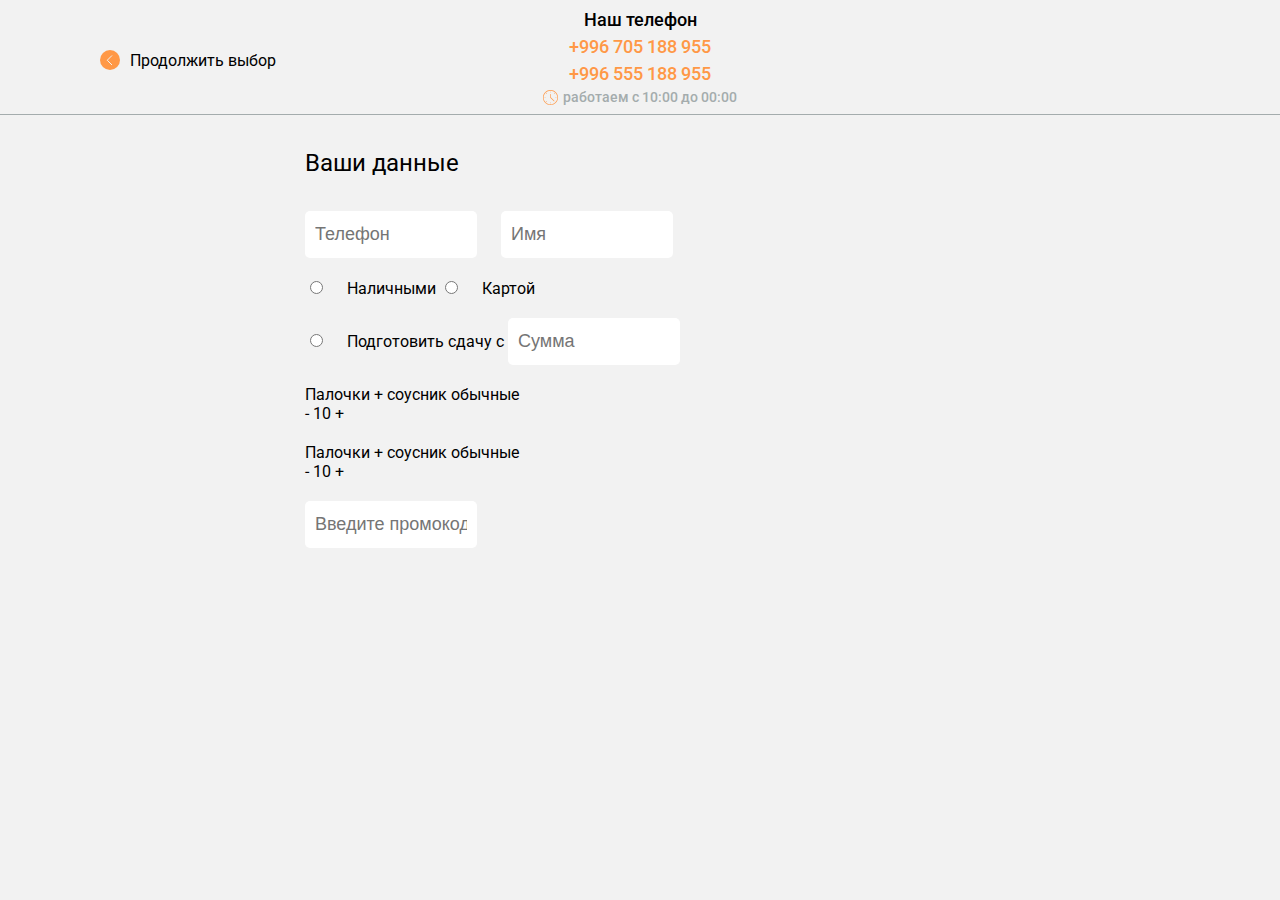
==== commit 0dedfc46: "block order" ====
--- a/order.html
+++ b/order.html
@@ -9,7 +9,7 @@
     <link rel="icon" sizes="16x16" href="./img/logo.png">
 </head>
 <body>
-    <div class="oreder">
+    <div class="order">
         <header class="header">
             <a href="./index.html" class="back">
                 <img src="./img/back.svg" alt="Продолжить выбор">
@@ -26,6 +26,7 @@
             </div>
         </header>
         <main>
+            <section>
                 <form class="order-form">
                     <h3 class="order-form__title">
                         Ваши данные
@@ -69,6 +70,7 @@
                         <input type="text" placeholder="Введите промокод" />
                     </div>
                 </form>
+            </section>
         </main>
     </div>
 </body>
--- a/css/index.css
+++ b/css/index.css
@@ -1768,13 +1768,18 @@
   overflow: hidden;
 }
 
-.oreder .header {
+.order {
+  background-color: #f2f2f2;
+  min-height: 100vh;
+}
+
+.order .header {
   -webkit-box-pack: center;
       -ms-flex-pack: center;
           justify-content: center;
 }
 
-.oreder .header .back {
+.order .header .back {
   position: absolute;
   left: 100px;
   top: 50px;
@@ -1786,20 +1791,20 @@
           align-items: center;
 }
 
-.oreder .header .back img {
+.order .header .back img {
   margin-right: 10px;
 }
 
-.oreder .header .contacts {
+.order .header .contacts {
   border: none;
 }
 
-.oreder-form {
+.order-form {
   max-width: 760px;
   margin: auto;
 }
 
-.oreder__title {
+.order-form__title {
   font-style: normal;
   font-weight: 400;
   font-size: 24px;
@@ -1808,12 +1813,12 @@
   margin-bottom: 30px;
 }
 
-.oreder input {
+.order-form input {
   font-style: normal;
   font-weight: 400;
   font-size: 18px;
   line-height: 1.5;
-  background-color: #ffffff;
+  background-color: #fff;
   border-radius: 5px;
   border: none;
   padding: 10px;
@@ -1821,11 +1826,11 @@
   max-width: 40%;
 }
 
-.oreder__item {
+.order-form__item {
   margin-bottom: 20px;
 }
 
-.oreder__item input:first-of-type {
+.order-form__item input:first-of-type {
   margin-right: 20px;
 }
 
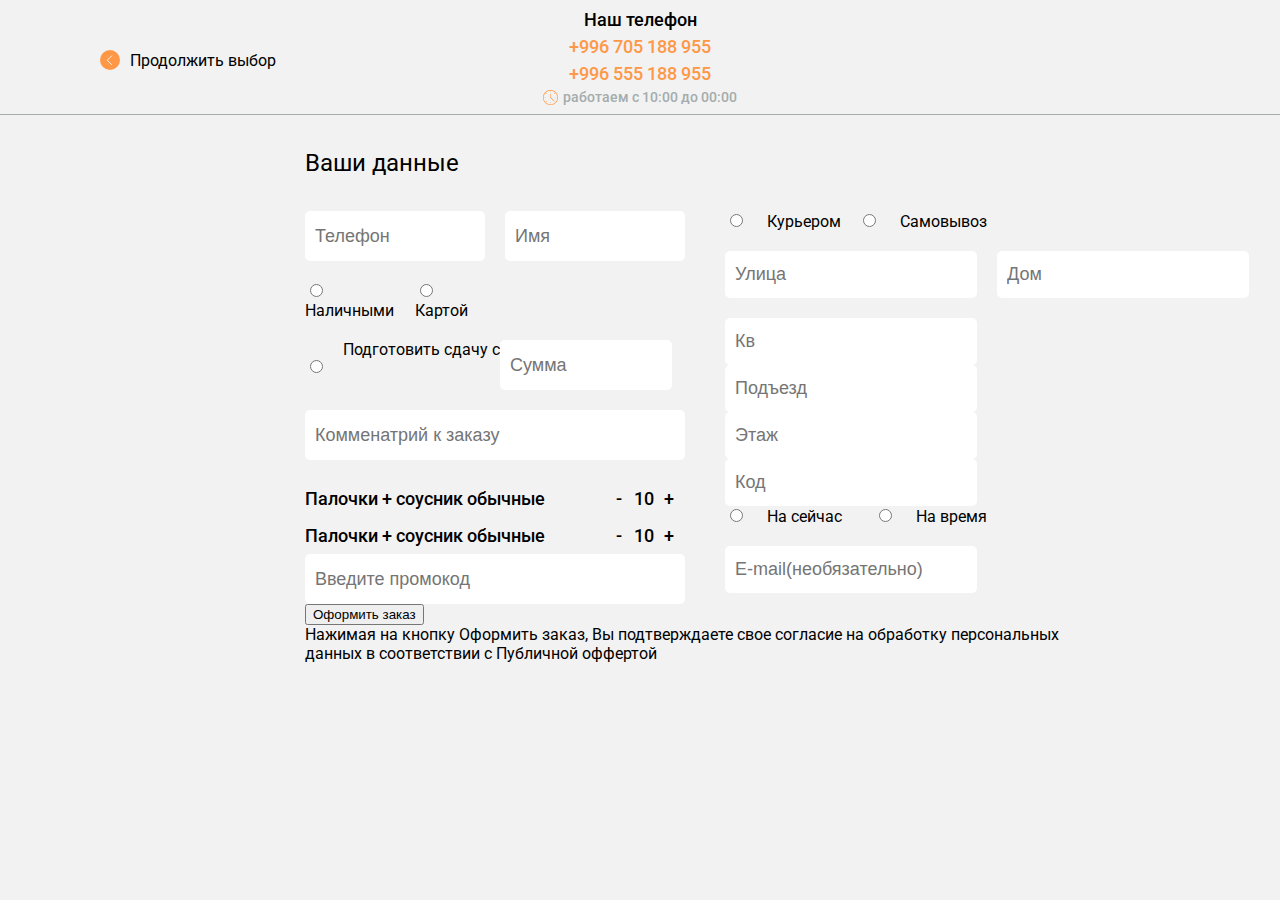
==== commit c0ba46b9: "new" ====
--- a/order.html
+++ b/order.html
@@ -1,5 +1,6 @@
 <!DOCTYPE html>
 <html lang="en">
+
 <head>
     <meta charset="UTF-8">
     <meta http-equiv="X-UA-Compatible" content="IE=edge">
@@ -8,6 +9,7 @@
     <link rel="stylesheet" href="./css/index.css" />
     <link rel="icon" sizes="16x16" href="./img/logo.png">
 </head>
+
 <body>
     <div class="order">
         <header class="header">
@@ -31,47 +33,95 @@
                     <h3 class="order-form__title">
                         Ваши данные
                     </h3>
-                    <div class="col-6">
-                        <div class="order-form__item">
-                            <input type="text" placeholder="Телефон">
-                            <input type="text" placeholder="Имя">
-                        </div>
-                        <div class="order-form__item">
-                            <label>
-                                <input name="payment-method" type="radio">
-                                <span>Наличными</span>
-                            </label>
-                            <label>
-                                <input name="payment-method" type="radio">
-                                <span>Картой</span>
-                            </label>
-                        </div>
-                        <div class="order-form__item">
-                            <input type="radio">
-                            <span>Подготовить сдачу с</span>
-                            <input type="text" placeholder="Сумма" />
-                        </div>
-                        <div class="order-form__item">
-                            <span>Палочки + соусник обычные</span>
-                            <div>
-                                <span>-</span>
-                                <span>10</span>
-                                <span>+</span>
+                    <div class="order__row">
+                        <div class="order-form-left">
+                            <div class="col-6">
+                                <div class="order-form__item">
+                                    <input class="order-form__item__phone" type="text" placeholder="Телефон">
+                                    <input class="order-form__item__name" type="text" placeholder="Имя">
+                                </div>
+                                <div class="order-form__item">
+                                    <label order-form__item__payment>
+                                        <input name="payment-method" type="radio">
+                                        <span>Наличными</span>
+                                    </label>
+                                    <label>
+                                        <input name="payment-method" type="radio">
+                                        <span>Картой</span>
+                                    </label>
+                                </div>
+                                <div class="order-form__item">
+                                    <input type="radio">
+                                    <span>Подготовить сдачу с</span>
+                                    <input class="order-form__item__change" type="text" placeholder="Сумма" />
+                                </div>
+                                <input class="order-form__item__comment" type="text" placeholder="Комменатрий к заказу" />
+                                <div class="order-form__item__additionally">
+                                    <span class="order-form__item__additionally__name">Палочки + соусник обычные</span>
+                                    <div class="order-form__item__additionally__buttons">
+                                        <span class="order-form__item__additionally__buttons__minus">-</span>
+                                        <span>10</span>
+                                        <span class="order-form__item__additionally__buttons__plus">+</span>
+                                    </div>
+                                </div>
+                                <div class="order-form__item__additionally">
+                                    <span class="order-form__item__additionally__name">Палочки + соусник обычные</span>
+                                    <div class="order-form__item__additionally__buttons">
+                                        <span class="order-form__item__additionally__buttons__minus">-</span>
+                                        <span>10</span>
+                                        <span class="order-form__item__additionally__buttons__plus">+</span>
+                                    </div>
+                                </div>
+                                <input class="order-form__item__promo-code" type="text" placeholder="Введите промокод" />
                             </div>
                         </div>
-                        <div class="order-form__item">
-                            <span>Палочки + соусник обычные</span>
-                            <div>
-                                <span>-</span>
-                                <span>10</span>
-                                <span>+</span>
+                        <div class="order-form-right">
+                            <div class="col-6">
+                                <div class="order-form__item">
+                                    <label>
+                                        <input name="payment-method" type="radio">
+                                        <span>Курьером</span>
+                                    </label>
+                                    <label>
+                                        <input name="payment-method" type="radio">
+                                        <span>Самовывоз</span>
+                                    </label>
+                                </div>
+                                <div class="order-form__item">
+                                    <input type="text" placeholder="Улица">
+                                    <input type="text" placeholder="Дом">
+                                </div>
+                                <div>
+                                    <div>
+                                        <input type="text" placeholder="Кв">
+                                        <input type="text" placeholder="Подъезд">
+                                    </div>
+                                    <div>
+                                        <input type="text" placeholder="Этаж">
+                                        <input type="text" placeholder="Код">
+                                    </div>
+                                </div>
+                                <div class="order-form__item">
+                                    <label>
+                                        <input name="payment-method" type="radio">
+                                        <span>На сейчас</span>
+                                    </label>
+                                    <label>
+                                        <input name="payment-method" type="radio">
+                                        <span>На время</span>
+                                    </label>
+                                </div>
+                                <input type="text" placeholder="E-mail(необязательно)" />
                             </div>
                         </div>
-                        <input type="text" placeholder="Введите промокод" />
                     </div>
+                    <button>Оформить заказ</button>
+                    <p>Нажимая на кнопку Оформить заказ, Вы подтверждаете свое согласие на обработку персональных данных
+                        в соответствии с Публичной оффертой</p>
                 </form>
             </section>
         </main>
     </div>
 </body>
+
 </html>--- a/css/index.css
+++ b/css/index.css
@@ -1799,9 +1799,19 @@
   border: none;
 }
 
+.order__row {
+  display: -webkit-box;
+  display: -ms-flexbox;
+  display: flex;
+}
+
 .order-form {
   max-width: 760px;
   margin: auto;
+}
+
+.order-form-left {
+  margin: 0 40px 0 0;
 }
 
 .order-form__title {
@@ -1823,15 +1833,414 @@
   border: none;
   padding: 10px;
   color: #a4acad;
-  max-width: 40%;
 }
 
 .order-form__item {
+  display: -webkit-box;
+  display: -ms-flexbox;
+  display: flex;
+  -webkit-box-pack: justify;
+      -ms-flex-pack: justify;
+          justify-content: space-between;
   margin-bottom: 20px;
+}
+
+.order-form__item span {
+  white-space: nowrap;
 }
 
 .order-form__item input:first-of-type {
   margin-right: 20px;
+}
+
+.order-form__item__phone, .order-form__item__name {
+  width: 160px;
+  height: 30px;
+}
+
+.order-form__item__change {
+  width: 152px;
+  height: 30px;
+}
+
+.order-form__item__comment {
+  width: 360px;
+  height: 30px;
+  margin: 0 0 20px 0;
+}
+
+.order-form__item__promo-code {
+  width: 360px;
+  height: 30px;
+}
+
+.order-form__item__additionally {
+  display: -webkit-box;
+  display: -ms-flexbox;
+  display: flex;
+  -webkit-box-align: center;
+      -ms-flex-align: center;
+          align-items: center;
+  white-space: nowrap;
+  font-style: normal;
+  font-weight: 500;
+  font-size: 18px;
+  line-height: 1.5;
+}
+
+.order-form__item__additionally__name {
+  padding: 0 64px 0 0;
+}
+
+.order-form__item__additionally__buttons {
+  display: -webkit-box;
+  display: -ms-flexbox;
+  display: flex;
+  -webkit-box-align: center;
+      -ms-flex-align: center;
+          align-items: center;
+  -webkit-box-pack: center;
+      -ms-flex-pack: center;
+          justify-content: center;
+}
+
+.order-form__item__additionally__buttons__minus, .order-form__item__additionally__buttons__plus {
+  display: -webkit-box;
+  display: -ms-flexbox;
+  display: flex;
+  -webkit-box-align: center;
+      -ms-flex-align: center;
+          align-items: center;
+  -webkit-box-pack: center;
+      -ms-flex-pack: center;
+          justify-content: center;
+  -webkit-transform: 0.3s;
+          transform: 0.3s;
+  width: 10px;
+  height: 10px;
+  border-radius: 50%;
+  cursor: pointer;
+  -webkit-transition: 0.3s;
+  transition: 0.3s;
+}
+
+.order-form__item__additionally__buttons__minus:hover, .order-form__item__additionally__buttons__plus:hover {
+  background-color: #ff9846;
+  color: #fff;
+}
+
+.order-form__item__additionally__buttons span {
+  padding: 5px;
+}
+
+.ways {
+  display: -webkit-box;
+  display: -ms-flexbox;
+  display: flex;
+  -webkit-box-pack: justify;
+      -ms-flex-pack: justify;
+          justify-content: space-between;
+  margin-bottom: 40px;
+}
+
+.ways__back, .ways__next {
+  font-style: normal;
+  font-weight: 400;
+  font-size: 18px;
+  line-height: 1.5;
+  display: -webkit-box;
+  display: -ms-flexbox;
+  display: flex;
+  -webkit-box-align: center;
+      -ms-flex-align: center;
+          align-items: center;
+  color: #000;
+}
+
+.ways__back span, .ways__next span {
+  display: -webkit-box;
+  display: -ms-flexbox;
+  display: flex;
+  -webkit-box-align: center;
+      -ms-flex-align: center;
+          align-items: center;
+  -webkit-box-pack: center;
+      -ms-flex-pack: center;
+          justify-content: center;
+  width: 20px;
+  height: 20px;
+  border-radius: 50%;
+  background-color: #ff9846;
+}
+
+.ways__back span {
+  margin-right: 10px;
+}
+
+.ways__next span {
+  margin-left: 10px;
+  -webkit-transform: rotate(180deg);
+          transform: rotate(180deg);
+}
+
+@media screen and (max-width: 576px) {
+  .ways {
+    margin: 15px 0;
+  }
+}
+
+.product-cart {
+  display: -webkit-box;
+  display: -ms-flexbox;
+  display: flex;
+  background-color: #fff;
+  padding: 20px;
+}
+
+.product-cart__content {
+  padding-left: 25px;
+}
+
+.product-cart span {
+  display: inline-block;
+}
+
+.product-cart img {
+  max-width: 50%;
+}
+
+.product-cart__title {
+  font-style: normal;
+  font-weight: 500;
+  font-size: 48px;
+  line-height: 1.3;
+  color: #000;
+}
+
+.product-cart__weight {
+  font-style: normal;
+  font-weight: 300;
+  font-size: 18px;
+  line-height: 1.5;
+  color: #ff9846;
+  margin: 5px 0 20px;
+}
+
+.product-cart__counter {
+  font-style: normal;
+  font-weight: 300;
+  font-size: 24px;
+  line-height: 1.5;
+  display: -webkit-box;
+  display: -ms-flexbox;
+  display: flex;
+  -webkit-box-align: center;
+      -ms-flex-align: center;
+          align-items: center;
+  color: #000;
+}
+
+.product-cart .counter__minus, .product-cart .counter__plus {
+  display: -webkit-box;
+  display: -ms-flexbox;
+  display: flex;
+  -webkit-box-align: center;
+      -ms-flex-align: center;
+          align-items: center;
+  -webkit-box-pack: center;
+      -ms-flex-pack: center;
+          justify-content: center;
+  margin: 0 10px;
+  -webkit-transform: 0.3s;
+          transform: 0.3s;
+  width: 40px;
+  height: 40px;
+  border-radius: 50%;
+  cursor: pointer;
+  -webkit-transition: 0.3s;
+  transition: 0.3s;
+}
+
+.product-cart .counter__minus:hover, .product-cart .counter__plus:hover {
+  background-color: #ff9846;
+  color: #fff;
+}
+
+.product-cart .counter__count {
+  font-size: 36px;
+  margin-right: 10px;
+}
+
+.product-cart__details {
+  font-style: normal;
+  font-weight: 600;
+  font-size: 18px;
+  line-height: 1.5;
+  color: #000;
+  margin-bottom: 5px;
+}
+
+.product-cart__ingredients {
+  font-style: normal;
+  font-weight: 300;
+  font-size: 18px;
+  line-height: 1.5;
+  color: #000;
+}
+
+.product-cart button {
+  font-style: normal;
+  font-weight: 500;
+  font-size: 24px;
+  line-height: 1.5;
+  margin-top: 30px;
+  padding: 5px 40px;
+  background-color: #ff9846;
+  border-radius: 5px;
+  color: #f2f2f2;
+  border: none;
+  cursor: pointer;
+}
+
+.recommend__title {
+  font-style: normal;
+  font-weight: 500;
+  font-size: 24px;
+  line-height: 1.5;
+  color: #000;
+  margin: 30px 20px;
+  text-align: center;
+}
+
+.recommend__slider {
+  overflow: hidden;
+  text-align: center;
+}
+
+.recommend__slider-wrapper {
+  position: relative;
+}
+
+.recommend-item__image {
+  max-width: 200px;
+  height: 200px;
+}
+
+.recommend-item__title {
+  font-style: normal;
+  font-weight: 500;
+  font-size: 18px;
+  line-height: 1.5;
+  margin: 10px 0;
+  color: #000;
+}
+
+.recommend-item__bottom {
+  display: -webkit-box;
+  display: -ms-flexbox;
+  display: flex;
+  -webkit-box-align: center;
+      -ms-flex-align: center;
+          align-items: center;
+  -webkit-box-pack: center;
+      -ms-flex-pack: center;
+          justify-content: center;
+}
+
+.recommend-item__price {
+  font-style: normal;
+  font-weight: 700;
+  font-size: 24px;
+  line-height: 1.5;
+  color: #000;
+  margin-right: 10px;
+}
+
+.recommend-item__price + span {
+  display: -webkit-box;
+  display: -ms-flexbox;
+  display: flex;
+  -webkit-box-align: center;
+      -ms-flex-align: center;
+          align-items: center;
+  -webkit-box-pack: center;
+      -ms-flex-pack: center;
+          justify-content: center;
+  width: 26px;
+  height: 26px;
+  border-radius: 50%;
+  background-color: #f46d40;
+  color: #fff;
+}
+
+.recommend__button-next, .recommend__button-prev {
+  display: -webkit-box;
+  display: -ms-flexbox;
+  display: flex;
+  -webkit-box-align: center;
+      -ms-flex-align: center;
+          align-items: center;
+  -webkit-box-pack: center;
+      -ms-flex-pack: center;
+          justify-content: center;
+  width: 60px;
+  height: 60px;
+  border-radius: 50%;
+  background-color: #000;
+  cursor: pointer;
+  border: none;
+  outline: none;
+}
+
+.recommend__button-next {
+  position: absolute;
+  right: -80px;
+  top: 20%;
+  z-index: 1;
+  -webkit-transform: rotate(180deg);
+          transform: rotate(180deg);
+}
+
+.recommend__button-prev {
+  position: absolute;
+  left: -80px;
+  top: 20%;
+  z-index: 1;
+  -webkit-transform: rotate(180deg);
+          transform: rotate(180deg);
+}
+
+@media screen and (max-width: 576px) {
+  .product-cart {
+    -webkit-box-orient: vertical;
+    -webkit-box-direction: normal;
+        -ms-flex-direction: column;
+            flex-direction: column;
+  }
+  .product-cart img {
+    max-width: 100%;
+  }
+  .product-cart__content {
+    padding-left: 0;
+  }
+  .product-cart__title {
+    font-size: 24px;
+  }
+  .product-cart__weight {
+    margin-bottom: 5px;
+  }
+  .product-cart .counter__count {
+    font-size: 26px;
+  }
+  .product-cart__details {
+    font-size: 16px;
+  }
+  .product-cart__ingredients {
+    font-size: 14px;
+  }
+  .product-cart button {
+    margin-top: 10px;
+  }
 }
 
 body {
